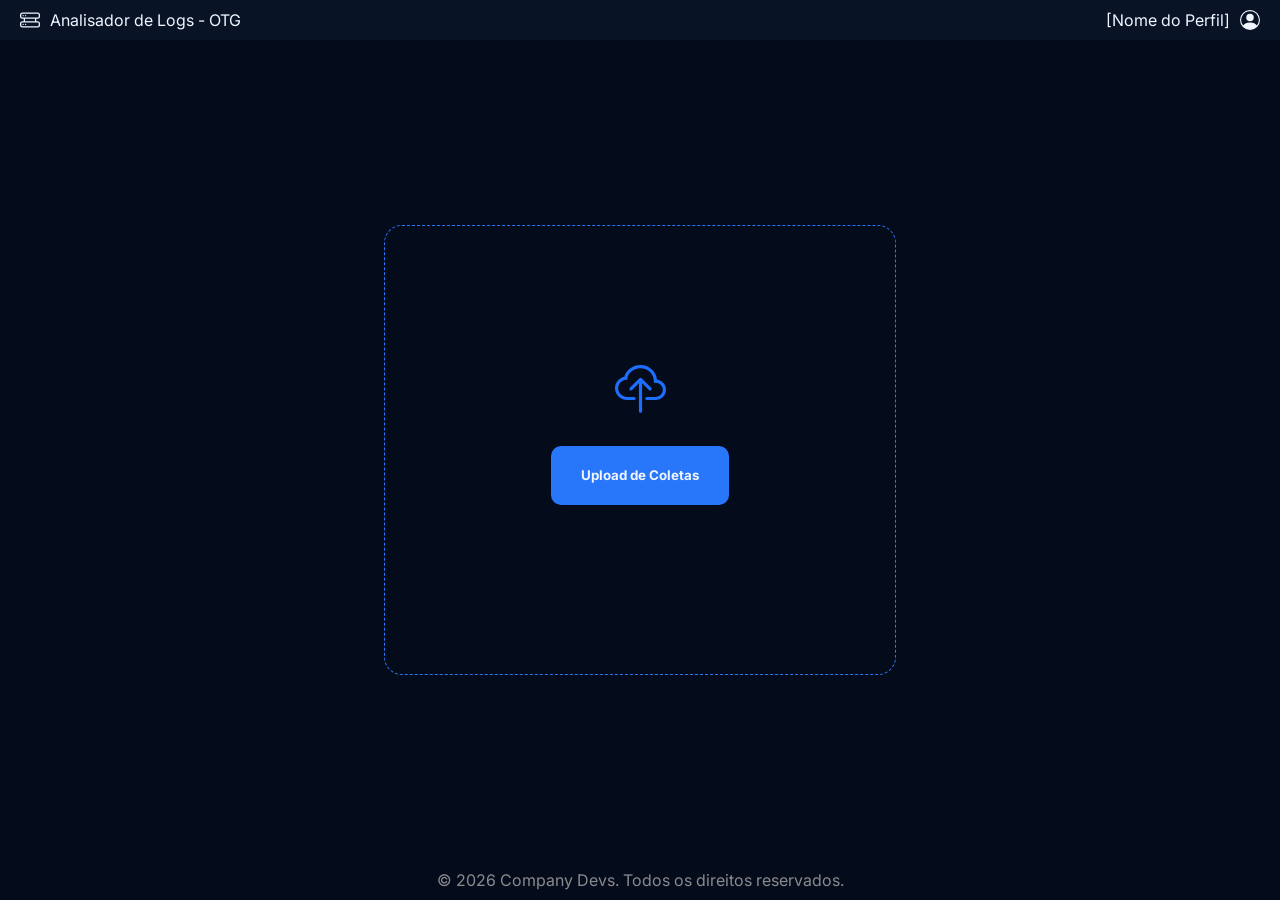
==== Prototipo/index.html @ b64fd558 "Inicio front-end" ====
<!DOCTYPE html>
<html lang="pt-br">
<head>
    <meta charset="UTF-8">
    <meta name="viewport" content="width=device-width, initial-scale=1.0">
    <title>Analise de Logs</title>

    <link rel="stylesheet" href="style.css">
</head>
<body>
    <header>
        <div class="home">
            <img src="img/hdd-rack.svg" alt="Logo Site" class="icon-server">
            <p class="nome-site">Analisador de Logs - OTG</p>
        </div>
        <div class="perfil">
            <img src="img/person-circle.svg" alt="Acessar perfil" class="icon-perfil">
            <p class="nome-perfil">[Nome do Perfil]</p>
        </div>
    </header>

    <main>
        <section class="upload-coletas">
            <img src="img/cloud-upload.svg" alt="Logo Upload de Coletas" class="upload-logo">
            <button class="btn-upload" id="btn-upload"><b>Upload de Coletas</b></button>
        </section>
    </main>
    
    <footer><p>&copy; 2026 Company Devs. Todos os direitos reservados.</p></footer>
</body>
</html>
---- Prototipo/style.css ----
@import url('https://fonts.googleapis.com/css2?family=Inter:wght@400;500;600;700&display=swap');

* {
    padding: 0;
    margin: 0;
    box-sizing: border-box;
    font-family: 'Inter', sans-serif;
}

body {
    padding: 0;
    margin: 0;
    width: 100%;
    height: 100dvh;
    display: flex;
    flex-direction: column;
    box-sizing: border-box;
}

header{
    background-color: #081325;
    color: #F0F5FF;
    display: flex;
    flex-direction: row;
    justify-content: space-between; 
    align-items: center;            
    padding: 10px 20px; 
}

header div{
    display: flex;
    flex-direction: row;
}

.perfil {
    flex-direction: row-reverse;
}

.icon-perfil {
    margin-left: 10px;
    width: 20px;
}

.icon-server {
    width: 20px;
    margin-right: 10px;
}

main {
    display: flex;
    justify-content: center;
    align-items: center;
    background-color: #040B1B;
    width: 100%;     
    flex: 1;    
    box-sizing: border-box;
    min-height: 0;
}

.upload-coletas {
    border: 1.5px dashed #2877FA;
    border-radius: 18px;
    width: 40%;
    height: 50vh;
    display: flex;
    justify-content: center;
    flex-direction: column;
    align-items: center;
}

.btn-upload {
    width: 35%;
    height: 13%;
    margin: 30px;
    color: #F0F5FF;
    background-color: #2877FA;
    border: #2877FA;
    border-radius: 10px;
}

.upload-logo {
    width: 10%;
}

footer {
    display: flex;
    justify-content: center;
    color: #8b8b8d;
    background-color: #040B1B;
    padding: 10px;
}

.page-login {
    display: flex;
    flex-direction: column;
    justify-content: center;
    align-items: center;
    border: 2px solid ;
    border-radius: 18px;
    background-color: #081325;
    color: #F0F5FF;
    width: 30%;
    height: 70%;
}
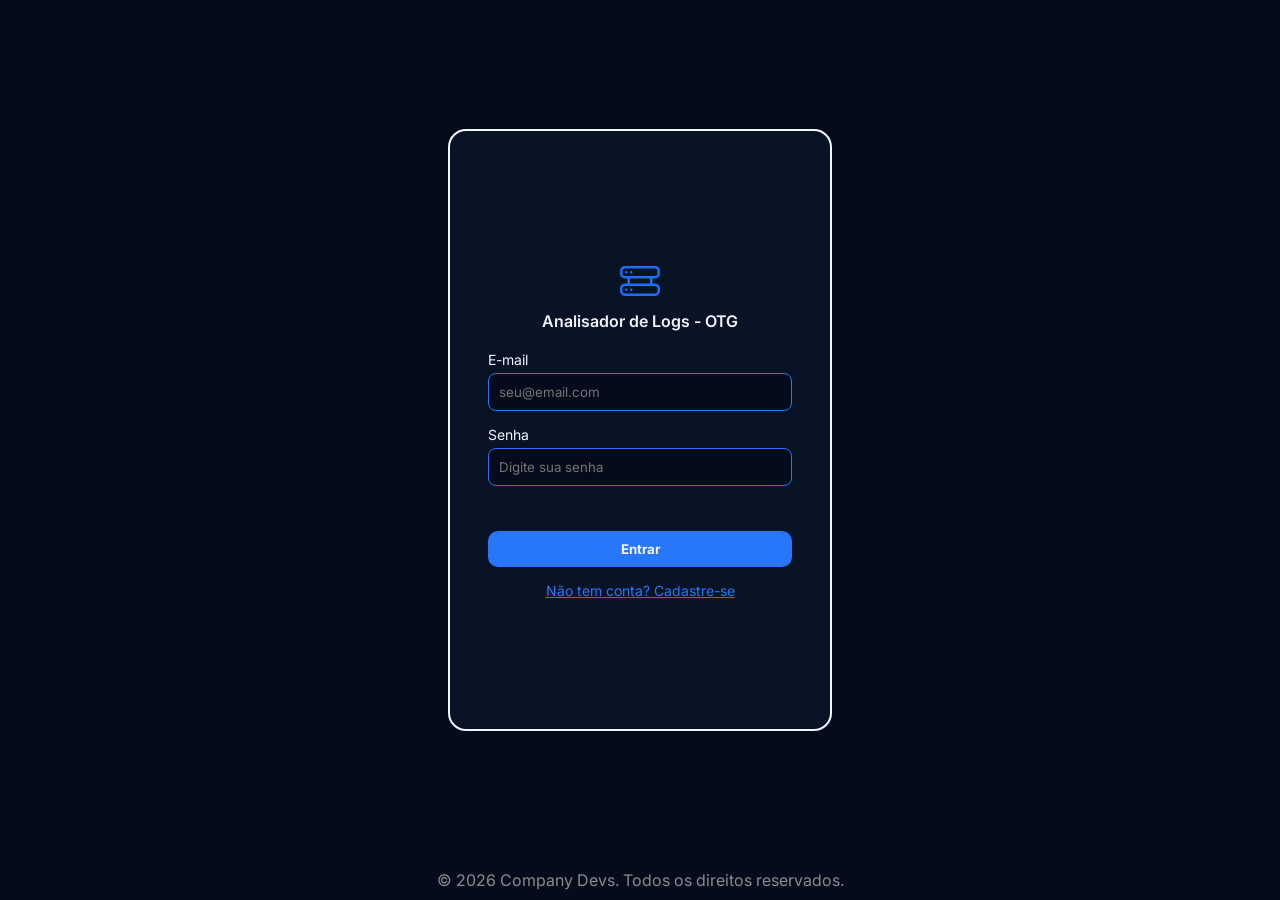
==== commit b7af63be: "Prototipo" ====
--- a/Prototipo/index.html
+++ b/Prototipo/index.html
@@ -1,5 +1,6 @@
 <!DOCTYPE html>
 <html lang="pt-br">
+
 <head>
     <meta charset="UTF-8">
     <meta name="viewport" content="width=device-width, initial-scale=1.0">
@@ -7,6 +8,7 @@
 
     <link rel="stylesheet" href="style.css">
 </head>
+
 <body>
     <header>
         <div class="home">
@@ -14,8 +16,12 @@
             <p class="nome-site">Analisador de Logs - OTG</p>
         </div>
         <div class="perfil">
-            <img src="img/person-circle.svg" alt="Acessar perfil" class="icon-perfil">
+            <img src="img/person-circle.svg" alt="Acessar perfil" class="icon-perfil" id="btn-perfil">
             <p class="nome-perfil">[Nome do Perfil]</p>
+            <div class="menu-perfil" id="menu-perfil">
+                <a href="perfil.html" class="link-menu">Meu perfil</a>
+                <button id="btn-perfil">Sair da conta</button>
+            </div>
         </div>
     </header>
 
@@ -25,7 +31,55 @@
             <button class="btn-upload" id="btn-upload"><b>Upload de Coletas</b></button>
         </section>
     </main>
-    
-    <footer><p>&copy; 2026 Company Devs. Todos os direitos reservados.</p></footer>
+
+    <footer>
+        <p>&copy; 2026 Company Devs. Todos os direitos reservados.</p>
+    </footer>
+
+    <section class="popup" id="popup-upload">
+        <div class="popup-conteudo">
+            <p class="titulo-site">Upload de Coletas</p>
+
+            <form id="form-upload">
+                <label for="fabricante">Fabricante</label>
+                <select id="fabricante">
+                    <option value="">Selecione o fabricante</option>
+                    <option value="Dell">Dell</option>
+                    <option value="HP">HP</option>
+                    <option value="Lenovo">Lenovo</option>
+                </select>
+
+                <label for="tipo">Tipo</label>
+                <select id="tipo">
+                    <option value="">Selecione o tipo</option>
+                    <option value="Servidor">Servidor</option>
+                    <option value="Storage">Storage</option>
+                    <option value="Switch">Switch</option>
+                </select>
+
+                <label for="modelo">Modelo</label>
+                <select id="modelo">
+                    <option value="">Selecione o modelo</option>
+                    <option value="Modelo A">Modelo A</option>
+                    <option value="Modelo B">Modelo B</option>
+                    <option value="Modelo C">Modelo C</option>
+                </select>
+
+                <label for="arquivo">Arquivo da coleta</label>
+                <input type="file" id="arquivo">
+
+                <p class="mensagem" id="mensagem-upload"></p>
+
+                <div class="popup-botoes">
+                    <button type="button" class="btn-form btn-cancelar" id="btn-cancelar"><b>Cancelar</b></button>
+                    <button type="submit" class="btn-form"><b>Enviar coleta</b></button>
+                </div>
+            </form>
+        </div>
+    </section>
+
+    <script src="usuarios.js"></script>
+    <script src="source.js"></script>
 </body>
+
 </html>
--- a/Prototipo/style.css
+++ b/Prototipo/style.css
@@ -17,23 +17,24 @@
     box-sizing: border-box;
 }
 
-header{
+header {
     background-color: #081325;
     color: #F0F5FF;
     display: flex;
     flex-direction: row;
-    justify-content: space-between; 
-    align-items: center;            
-    padding: 10px 20px; 
-}
-
-header div{
+    justify-content: space-between;
+    align-items: center;
+    padding: 10px 20px;
+}
+
+header div {
     display: flex;
     flex-direction: row;
 }
 
 .perfil {
     flex-direction: row-reverse;
+    position: relative;
 }
 
 .icon-perfil {
@@ -41,6 +42,29 @@
     width: 20px;
 }
 
+.icon-perfil:hover {
+    filter: brightness(80%)
+}
+
+.menu-perfil {
+    display: none;
+    position: absolute;
+    top: 100%;
+    right: 0;
+    background-color: #081325;
+    border: 1px solid #2877FA;
+    border-radius: 8px;
+    width: 150px;
+    padding: 8px;
+    margin-top: 10px;
+}
+
+.menu-perfil button {
+    background-color: transparent;
+    color: #F0F5FF;
+    border: none;
+}
+
 .icon-server {
     width: 20px;
     margin-right: 10px;
@@ -51,8 +75,8 @@
     justify-content: center;
     align-items: center;
     background-color: #040B1B;
-    width: 100%;     
-    flex: 1;    
+    width: 100%;
+    flex: 1;
     box-sizing: border-box;
     min-height: 0;
 }
@@ -76,6 +100,13 @@
     background-color: #2877FA;
     border: #2877FA;
     border-radius: 10px;
+    transition: 0.35s;
+}
+
+.btn-upload:hover {
+    width: 38%;
+    height: 16%;
+    margin: 32px background-color: #2878fab6;
 }
 
 .upload-logo {
@@ -95,10 +126,153 @@
     flex-direction: column;
     justify-content: center;
     align-items: center;
-    border: 2px solid ;
+    border: 2px solid;
     border-radius: 18px;
     background-color: #081325;
     color: #F0F5FF;
     width: 30%;
     height: 70%;
-}+}
+/* ---------- Login, cadastro e perfil ---------- */
+
+.titulo-site {
+    font-weight: 600;
+    margin-bottom: 20px;
+}
+
+.form-box {
+    display: flex;
+    flex-direction: column;
+    align-items: center;
+    width: 80%;
+}
+
+form {
+    display: flex;
+    flex-direction: column;
+    width: 100%;
+}
+
+label {
+    font-size: 14px;
+    margin-bottom: 5px;
+}
+
+input,
+select {
+    background-color: #040B1B;
+    color: #F0F5FF;
+    border: 1px solid #2877FA;
+    border-radius: 8px;
+    padding: 10px;
+    margin-bottom: 15px;
+}
+
+.btn-form {
+    color: #F0F5FF;
+    background-color: #2877FA;
+    border: #2877FA;
+    border-radius: 10px;
+    padding: 10px;
+    transition: 0.35s;
+}
+
+.btn-form:hover {
+    background-color: #2878fab6;
+}
+
+.btn-cancelar {
+    background-color: transparent;
+    border: 1px solid #2877FA;
+}
+
+.link-form {
+    color: #2877FA;
+    font-size: 14px;
+    margin-top: 15px;
+}
+
+.mensagem {
+    color: #ff6b6b;
+    font-size: 14px;
+    min-height: 20px;
+    margin-bottom: 10px;
+}
+
+.link-menu {
+    display: block;
+    color: #F0F5FF;
+    font-size: 13px;
+    text-decoration: none;
+    margin-bottom: 8px;
+}
+
+.menu-perfil button {
+    display: block;
+}
+
+.perfil-dados {
+    display: flex;
+    flex-direction: column;
+    align-items: center;
+    border: 1.5px dashed #2877FA;
+    border-radius: 18px;
+    background-color: #081325;
+    color: #F0F5FF;
+    width: 30%;
+    padding: 30px;
+}
+
+.perfil-foto {
+    width: 60px;
+    margin-bottom: 10px;
+}
+
+/* ---------- Pop up de upload ---------- */
+
+.popup {
+    display: none;
+    position: fixed;
+    top: 0;
+    left: 0;
+    width: 100%;
+    height: 100%;
+    background-color: rgba(4, 11, 27, 0.8);
+    justify-content: center;
+    align-items: center;
+}
+
+.popup-conteudo {
+    background-color: #081325;
+    color: #F0F5FF;
+    border: 1px solid #2877FA;
+    border-radius: 18px;
+    width: 30%;
+    padding: 30px;
+}
+
+.popup-botoes {
+    display: flex;
+    flex-direction: row;
+    gap: 10px;
+}
+
+.popup-botoes button {
+    flex: 1;
+}
+
+.apresentacao-site {
+    display: flex;
+    flex-direction: column;
+    align-items: center;
+    margin-bottom: 20px;
+}
+
+.apresentacao-site img {
+    width: 40px;
+    margin-bottom: 10px;
+}
+
+.apresentacao-site .titulo-site {
+    margin-bottom: 0;
+}
